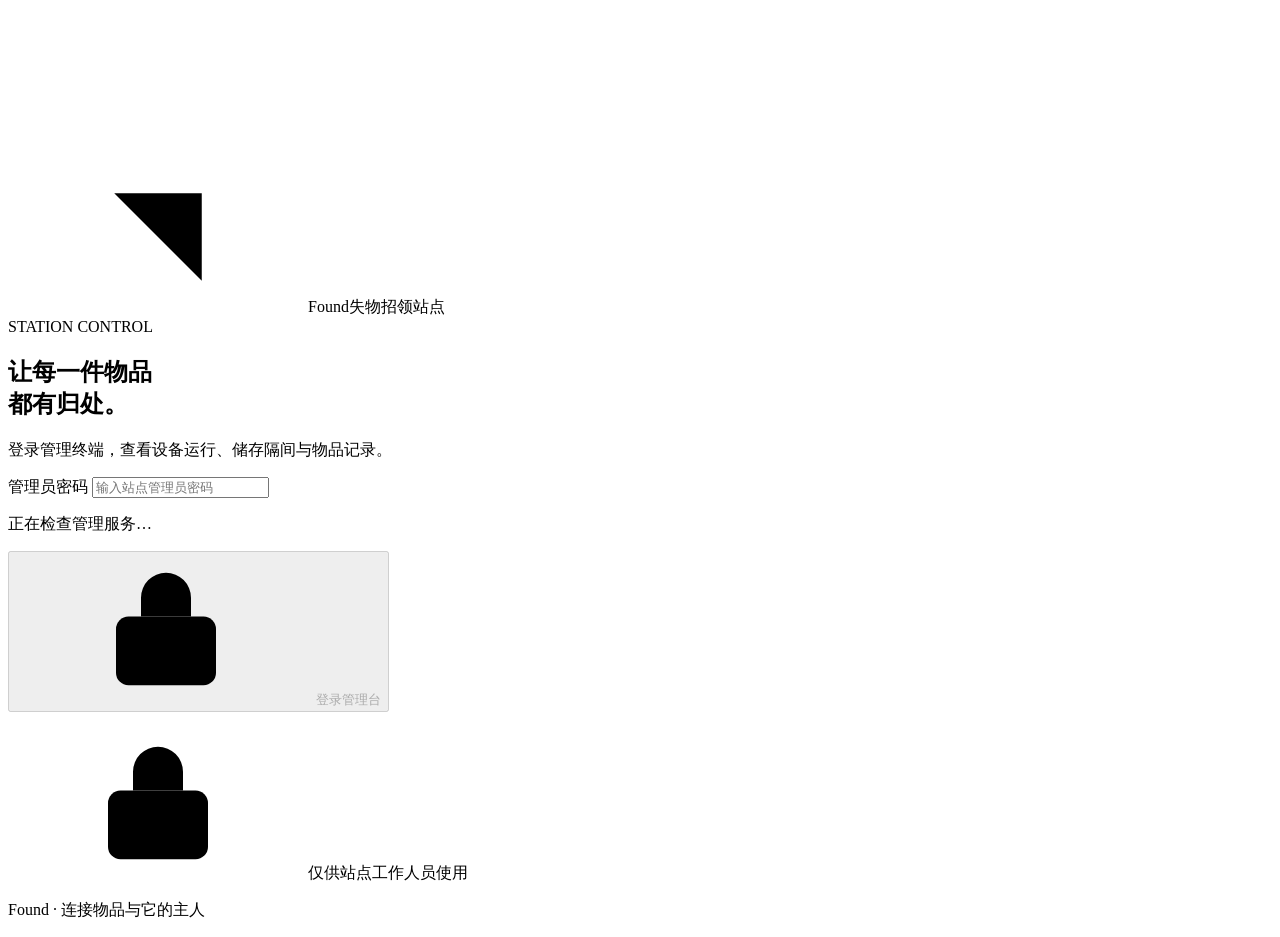
==== lost-found-box/static/admin.html @ 8a5b6bea "Let staff monitor and inspect the shared station without corrupting visitor storage Constraint: Four" ====
<!doctype html>
<html lang="zh-CN">
<head>
  <meta charset="utf-8">
  <meta name="viewport" content="width=device-width, initial-scale=1">
  <meta name="color-scheme" content="light">
  <title>Found · 站点管理</title>
  <link rel="stylesheet" href="/admin/admin.css">
  <script src="/admin/admin.js" defer></script>
</head>
<body>
<svg class="icon-definitions" xmlns="http://www.w3.org/2000/svg" aria-hidden="true"><defs>
  <symbol id="i-arrow" viewBox="0 0 24 24"><path d="M5 19 19 5M5 5h14v14"/></symbol>
  <symbol id="i-grid" viewBox="0 0 24 24"><rect x="3" y="3" width="7" height="7" rx="1.5"/><rect x="14" y="3" width="7" height="7" rx="1.5"/><rect x="3" y="14" width="7" height="7" rx="1.5"/><rect x="14" y="14" width="7" height="7" rx="1.5"/></symbol>
  <symbol id="i-chart" viewBox="0 0 24 24"><path d="M4 4v16h16M7 14l4-5 4 3 5-7"/></symbol>
  <symbol id="i-box" viewBox="0 0 24 24"><path d="m12 3 9 5-9 5-9-5 9-5Zm-9 5v9l9 5 9-5V8M12 13v9M7.5 5.5l9 5"/></symbol>
  <symbol id="i-history" viewBox="0 0 24 24"><path d="M3 11a9 9 0 1 1 2.5 7M3 4v7h7M12 7v5l3 2"/></symbol>
  <symbol id="i-refresh" viewBox="0 0 24 24"><path d="M20 11a8 8 0 0 0-14-5L3 9m0-6v6h6M4 13a8 8 0 0 0 14 5l3-3m0 6v-6h-6"/></symbol>
  <symbol id="i-logout" viewBox="0 0 24 24"><path d="M10 4H4v16h6M9 12h12m-5-5 5 5-5 5"/></symbol>
  <symbol id="i-lock" viewBox="0 0 24 24"><rect x="4" y="10" width="16" height="11" rx="2"/><path d="M8 10V7a4 4 0 0 1 8 0v3M12 14v3"/></symbol>
  <symbol id="i-door" viewBox="0 0 24 24"><path d="M4 21h16M6 21V4h12v17M6 4l8-2v19M11 12v1"/></symbol>
  <symbol id="i-search" viewBox="0 0 24 24"><circle cx="10.5" cy="10.5" r="6.5"/><path d="m16 16 5 5"/></symbol>
  <symbol id="i-check" viewBox="0 0 24 24"><path d="m5 12 4 4L19 6"/></symbol>
  <symbol id="i-alert" viewBox="0 0 24 24"><path d="m12 3 10 18H2L12 3ZM12 9v5m0 3v.1"/></symbol>
  <symbol id="i-cpu" viewBox="0 0 24 24"><rect x="6" y="6" width="12" height="12" rx="2"/><path d="M9 2v4m6-4v4M9 18v4m6-4v4M2 9h4m-4 6h4m12-6h4m-4 6h4"/><rect x="9" y="9" width="6" height="6" rx="1"/></symbol>
  <symbol id="i-memory" viewBox="0 0 24 24"><rect x="2" y="6" width="20" height="12" rx="2"/><path d="M6 18v3m4-3v3m4-3v3m4-3v3M6 10v4m4-4v4m4-4v4m4-4v4"/></symbol>
  <symbol id="i-disk" viewBox="0 0 24 24"><path d="m3 14 3-10h12l3 10"/><rect x="3" y="14" width="18" height="7" rx="2"/><path d="M6 17.5h.1m3 0h.1"/></symbol>
  <symbol id="i-temp" viewBox="0 0 24 24"><path d="M9 14.5V5a3 3 0 0 1 6 0v9.5a5 5 0 1 1-6 0ZM12 8v10m0 0h.1"/></symbol>
  <symbol id="i-network" viewBox="0 0 24 24"><path d="M12 3v18m-4-4 4 4 4-4M4 7a12 12 0 0 1 16 0M7 10a8 8 0 0 1 10 0"/></symbol>
  <symbol id="i-close" viewBox="0 0 24 24"><path d="m5 5 14 14M19 5 5 19"/></symbol>
</defs></svg>

<section id="login-view" class="login-view" aria-labelledby="login-title">
  <div class="login-brand"><span class="brand-mark"><svg><use href="#i-arrow"/></svg></span><span>Found<span class="brand-caption">失物招领站点</span></span></div>
  <div class="login-card">
    <span class="eyebrow">STATION CONTROL</span>
    <h1 id="login-title">让每一件物品<br>都有归处。</h1>
    <p class="login-copy">登录管理终端，查看设备运行、储存隔间与物品记录。</p>
    <form id="login-form">
      <label for="password">管理员密码</label>
      <input id="password" name="password" type="password" autocomplete="current-password" required maxlength="256" placeholder="输入站点管理员密码">
      <p id="login-status" class="form-message" role="status">正在检查管理服务…</p>
      <button id="login-submit" class="button primary" type="submit" disabled><svg><use href="#i-lock"/></svg>登录管理台</button>
    </form>
    <p class="login-footnote"><svg><use href="#i-lock"/></svg>仅供站点工作人员使用</p>
  </div>
  <p class="login-bottom">Found · 连接物品与它的主人</p>
</section>

<div id="dashboard" class="dashboard" hidden>
  <aside class="sidebar">
    <a class="brand" href="#overview" aria-label="Found 管理台首页"><span class="brand-mark"><svg><use href="#i-arrow"/></svg></span><span>Found<small>站点管理台</small></span></a>
    <div class="sidebar-label">工作空间</div>
    <nav aria-label="管理导航">
      <a href="#overview" class="nav-link active"><svg><use href="#i-chart"/></svg><span>运行概览</span></a>
      <a href="#compartments" class="nav-link"><svg><use href="#i-grid"/></svg><span>储存隔间</span><span id="nav-slot-count" class="nav-count">—</span></a>
      <a href="#inventory" class="nav-link"><svg><use href="#i-box"/></svg><span>物品记录</span></a>
      <a href="#activity" class="nav-link"><svg><use href="#i-history"/></svg><span>操作记录</span></a>
    </nav>
    <div class="sidebar-station"><span class="station-dot"></span><div><strong id="sidebar-host">等待连接</strong><span id="sidebar-address">本地站点</span></div></div>
    <p class="sidebar-note">物联网管理终端<span>每 3 秒自动更新</span></p>
  </aside>
  <main>
    <header class="topbar"><div class="breadcrumb">工作空间 <span>/</span> 站点总览</div><div class="topbar-actions"><span id="freshness" class="freshness" role="status">正在连接</span><button id="refresh-button" class="icon-button" aria-label="刷新所有数据" title="刷新所有数据"><svg><use href="#i-refresh"/></svg></button><button id="logout-button" class="button quiet small"><svg><use href="#i-logout"/></svg><span>退出</span></button></div></header>
    <div class="workspace">
      <section id="overview" class="section" aria-labelledby="overview-title">
        <div class="section-heading hero-heading"><div><div class="eyebrow">FOUND / DEVICE OVERVIEW</div><h1 id="overview-title">站点运行概览</h1><p id="device-summary">正在读取设备信息与真实运行数据。</p></div><span id="driver-badge" class="badge neutral">等待数据</span></div>
        <div id="connection-notice" class="notice warning" role="status" hidden></div>
        <div id="pending-journal" class="notice pending-notice" hidden><svg><use href="#i-alert"/></svg><div><strong>有一条待核实的开门请求</strong><p id="pending-description"></p><p id="pending-status" class="muted"></p><div class="button-row"><button id="pending-check" class="button small">查询状态</button><button id="pending-retry" class="button small">确认后重试原请求</button></div></div></div>
        <div class="stat-grid">
          <article class="stat-card"><span>已入柜物品</span><strong id="count-stored">—</strong><span class="stat-note"><i class="dot green"></i>等待主人领取</span></article>
          <article class="stat-card"><span>空闲隔间</span><strong><span id="count-free">—</span><small id="count-capacity"> / —</small></strong><span class="stat-note">每格存放一件物品</span></article>
          <article class="stat-card"><span>累计已领取</span><strong id="count-collected">—</strong><span class="stat-note"><svg><use href="#i-check"/></svg>物品已归还主人</span></article>
          <article class="stat-card attention"><span>待工作人员处理</span><strong id="count-attention">—</strong><span class="stat-note">中断操作与待核实状态</span></article>
        </div>
        <div class="telemetry-layout">
          <article class="panel performance-panel"><div class="panel-heading"><div><h2><svg><use href="#i-cpu"/></svg>设备性能</h2><p>实时采样 · 最近运行趋势</p></div><span id="system-uptime" class="caption">—</span></div>
            <div class="metric-grid">
              <div class="metric"><div class="metric-label"><svg><use href="#i-cpu"/></svg>CPU 使用率</div><div class="metric-value" id="cpu-value">—</div><div id="cpu-chart" class="sparkline" aria-label="CPU 使用率历史"></div><p id="load-value">负载 未提供</p></div>
              <div class="metric"><div class="metric-label"><svg><use href="#i-memory"/></svg>内存使用率</div><div class="metric-value" id="memory-value">—</div><div id="memory-chart" class="sparkline" aria-label="内存使用率历史"></div><p id="memory-detail">容量 未提供</p></div>
              <div class="metric"><div class="metric-label"><svg><use href="#i-temp"/></svg>CPU 温度</div><div class="metric-value" id="temperature-value">—</div><div id="temperature-chart" class="sparkline" aria-label="CPU 温度历史"></div><p>硬件温度读数</p></div>
              <div class="metric"><div class="metric-label"><svg><use href="#i-disk"/></svg>存储空间</div><div class="metric-value" id="disk-value">—</div><div class="capacity-track"><span id="disk-meter"></span></div><p id="disk-detail">容量 未提供</p></div>
            </div>
          </article>
          <article class="panel service-panel"><div class="panel-heading"><h2><svg><use href="#i-network"/></svg>服务状态</h2><span id="service-health" class="badge neutral">待检测</span></div><dl class="service-list"><div><dt>HTTP API</dt><dd id="api-status">—</dd></div><div><dt>SQLite 数据库</dt><dd id="database-status">—</dd></div><div><dt>传输连接</dt><dd id="tls-status">—</dd></div><div><dt>AI 识别</dt><dd id="ai-status">—</dd></div><div><dt>识别队列</dt><dd id="queue-status">—</dd></div></dl><div class="network-summary"><span>网络吞吐</span><strong id="network-rate">—</strong><p id="network-total">接收 / 发送累计 未提供</p></div><div id="network-chart" class="sparkline network-chart" aria-label="接收速率历史"></div><div id="device-info" class="device-info"></div></article>
        </div>
      </section>
      <section id="compartments" class="section" aria-labelledby="compartment-title">
        <div class="section-heading"><div><h2 id="compartment-title">储存隔间</h2><p>软件状态与现场检查分开记录，手动开门不会标记物品已领取。</p></div><span class="section-label"><svg><use href="#i-grid"/></svg>01—04</span></div>
        <div id="slot-grid" class="slot-grid"><p class="empty-state">正在读取隔间状态…</p></div>
        <div id="recovery-panel" class="panel recovery-panel" hidden><div class="panel-heading"><div><h2><svg><use href="#i-alert"/></svg>待核实操作</h2><p>完成现场检查后再确认。开门和物品入柜、领取是独立步骤。</p></div><span id="recovery-count" class="badge warning"></span></div><div id="recovery-list"></div></div>
      </section>
      <section id="inventory" class="section" aria-labelledby="inventory-title">
        <div class="section-heading"><div><h2 id="inventory-title">物品记录</h2><p>查看入柜、已领取及历史照片记录。</p></div><span id="inventory-total" class="section-label">— 条记录</span></div>
        <div class="panel inventory-panel"><form id="inventory-filter" class="filter-bar"><label class="search-field"><svg><use href="#i-search"/></svg><span class="sr-only">搜索物品</span><input id="item-query" type="search" placeholder="搜索物品名称、标签、备注或编号" maxlength="200"></label><label class="status-filter"><span class="sr-only">物品状态</span><select id="item-status"><option value="">全部状态</option><option value="stored">已入柜</option><option value="collected">已领取</option><option value="recorded">仅登记</option><option value="deposit_pending">待放入确认</option><option value="retrieval_pending">待领取确认</option><option value="recovery">待检查</option></select></label><button type="submit" class="button">搜索</button></form>
          <div id="inventory-error" class="inline-error" role="status" hidden></div><div class="table-scroll"><table><thead><tr><th>物品</th><th>格号</th><th>状态</th><th>登记时间</th><th><span class="sr-only">操作</span></th></tr></thead><tbody id="item-rows"></tbody></table></div><p id="inventory-empty" class="empty-state" hidden>没有符合条件的物品。</p><div class="pagination"><span id="page-label">正在读取记录…</span><div class="button-row"><button id="previous-page" class="button small" disabled>上一页</button><button id="next-page" class="button small" disabled>下一页</button></div></div>
        </div>
      </section>
      <section id="activity" class="section" aria-labelledby="activity-title"><div class="section-heading"><div><h2 id="activity-title">最近操作</h2><p>存入、领取与工作人员手动开门的操作记录。</p></div><span id="activity-count" class="section-label">—</span></div><div class="panel"><div id="activity-list" class="activity-list"></div><p id="activity-empty" class="empty-state">等待操作记录…</p></div></section>
      <footer class="page-footer"><span>Found · 失物招领站点管理</span><span id="footer-time">尚未更新</span></footer>
    </div>
  </main>
</div>
<div id="toast" class="toast" role="status" hidden></div>
<dialog id="action-dialog" aria-labelledby="dialog-title"><form id="action-form"><div class="dialog-heading"><span id="dialog-icon" class="dialog-icon"></span><button type="button" class="icon-button" data-close-dialog aria-label="关闭对话框"><svg><use href="#i-close"/></svg></button></div><div class="eyebrow" id="dialog-eyebrow">工作人员操作</div><h2 id="dialog-title"></h2><p id="dialog-description" class="dialog-description"></p><div id="dialog-content"></div><div id="reason-field" hidden><label for="open-reason">开门原因 <span class="required">必填</span></label><textarea id="open-reason" maxlength="200" rows="3" placeholder="例如：检查门锁状态，保持原物品不变"></textarea><span class="field-note">将与本次操作一起记录，最多 200 字。</span></div><label id="physical-check" class="check-field" hidden><input id="physical-confirmed" type="checkbox"><span id="physical-check-label"></span></label><p id="dialog-error" class="form-message error" role="alert" hidden></p><div class="dialog-actions"><button id="dialog-cancel" type="button" class="button" data-close-dialog>取消</button><button id="dialog-submit" type="submit" class="button primary"></button></div></form></dialog>
<dialog id="item-dialog" aria-labelledby="item-dialog-title"><div class="dialog-heading"><span class="eyebrow">物品记录</span><button type="button" class="icon-button" data-close-item aria-label="关闭物品详情"><svg><use href="#i-close"/></svg></button></div><img id="item-detail-image" class="item-detail-image" alt="物品照片" hidden><div id="item-detail-placeholder" class="image-placeholder">暂无可用照片</div><h2 id="item-dialog-title"></h2><div id="item-detail-meta" class="detail-meta"></div><div id="item-detail-tags" class="tags"></div><p id="item-detail-note" class="detail-note"></p><p id="item-detail-error" class="form-message error" hidden></p><div class="dialog-actions"><button type="button" class="button" data-close-item>关闭</button><button id="retry-recognition" class="button primary" type="button">重试识别标签</button></div></dialog>
</body>
</html>
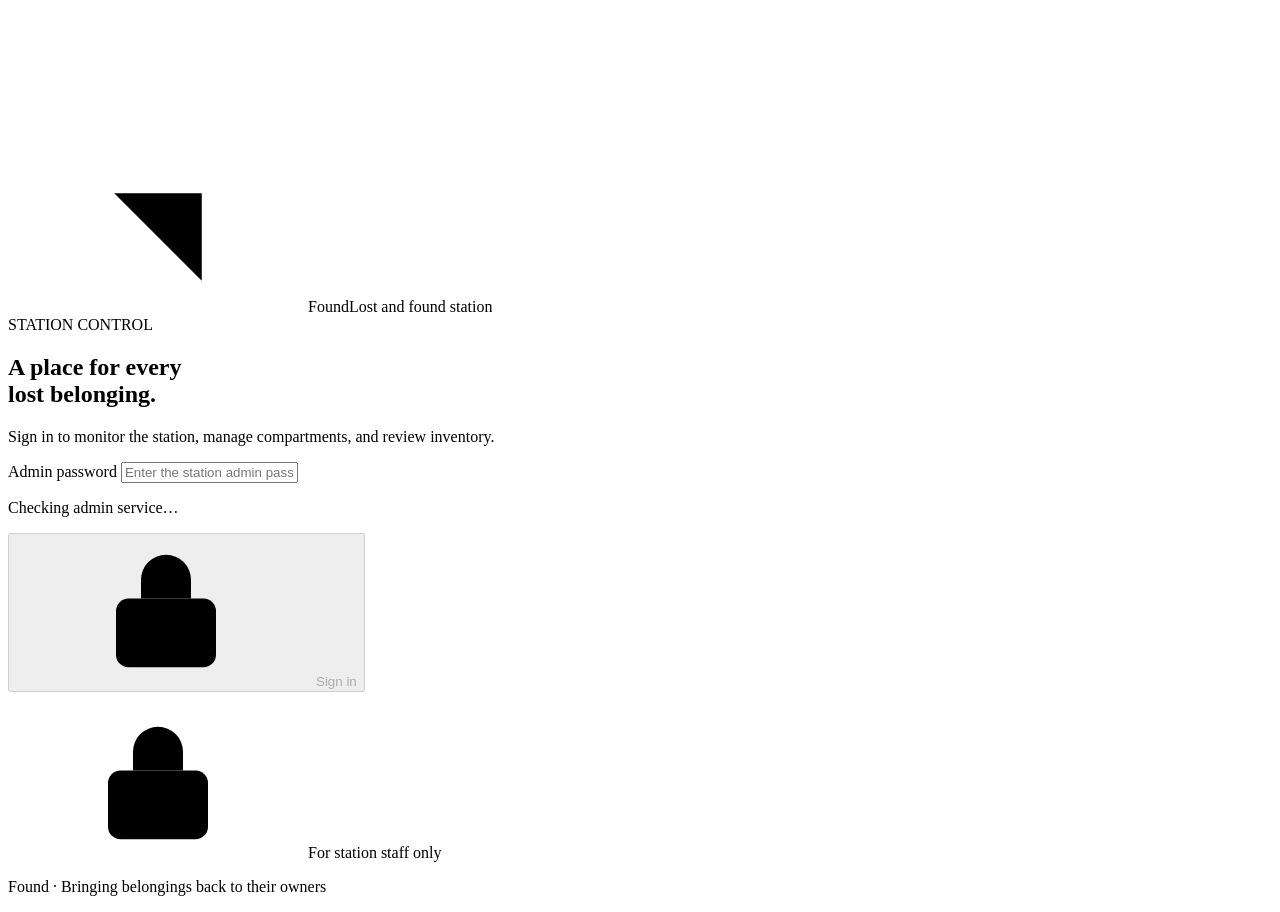
==== commit 3ef6e758: "Make station administration readable in English on every screen size Constraint: Translate interface" ====
--- a/lost-found-box/static/admin.html
+++ b/lost-found-box/static/admin.html
@@ -1,10 +1,10 @@
 <!doctype html>
-<html lang="zh-CN">
+<html lang="en">
 <head>
   <meta charset="utf-8">
   <meta name="viewport" content="width=device-width, initial-scale=1">
   <meta name="color-scheme" content="light">
-  <title>Found · 站点管理</title>
+  <title>Found · Station management</title>
   <link rel="stylesheet" href="/admin/admin.css">
   <script src="/admin/admin.js" defer></script>
 </head>
@@ -31,78 +31,78 @@
 </defs></svg>
 
 <section id="login-view" class="login-view" aria-labelledby="login-title">
-  <div class="login-brand"><span class="brand-mark"><svg><use href="#i-arrow"/></svg></span><span>Found<span class="brand-caption">失物招领站点</span></span></div>
+  <div class="login-brand"><span class="brand-mark"><svg><use href="#i-arrow"/></svg></span><span>Found<span class="brand-caption">Lost and found station</span></span></div>
   <div class="login-card">
     <span class="eyebrow">STATION CONTROL</span>
-    <h1 id="login-title">让每一件物品<br>都有归处。</h1>
-    <p class="login-copy">登录管理终端，查看设备运行、储存隔间与物品记录。</p>
+    <h1 id="login-title">A place for every<br>lost belonging.</h1>
+    <p class="login-copy">Sign in to monitor the station, manage compartments, and review inventory.</p>
     <form id="login-form">
-      <label for="password">管理员密码</label>
-      <input id="password" name="password" type="password" autocomplete="current-password" required maxlength="256" placeholder="输入站点管理员密码">
-      <p id="login-status" class="form-message" role="status">正在检查管理服务…</p>
-      <button id="login-submit" class="button primary" type="submit" disabled><svg><use href="#i-lock"/></svg>登录管理台</button>
+      <label for="password">Admin password</label>
+      <input id="password" name="password" type="password" autocomplete="current-password" required maxlength="256" placeholder="Enter the station admin password">
+      <p id="login-status" class="form-message" role="status">Checking admin service…</p>
+      <button id="login-submit" class="button primary" type="submit" disabled><svg><use href="#i-lock"/></svg>Sign in</button>
     </form>
-    <p class="login-footnote"><svg><use href="#i-lock"/></svg>仅供站点工作人员使用</p>
+    <p class="login-footnote"><svg><use href="#i-lock"/></svg>For station staff only</p>
   </div>
-  <p class="login-bottom">Found · 连接物品与它的主人</p>
+  <p class="login-bottom">Found · Bringing belongings back to their owners</p>
 </section>
 
 <div id="dashboard" class="dashboard" hidden>
   <aside class="sidebar">
-    <a class="brand" href="#overview" aria-label="Found 管理台首页"><span class="brand-mark"><svg><use href="#i-arrow"/></svg></span><span>Found<small>站点管理台</small></span></a>
-    <div class="sidebar-label">工作空间</div>
-    <nav aria-label="管理导航">
-      <a href="#overview" class="nav-link active"><svg><use href="#i-chart"/></svg><span>运行概览</span></a>
-      <a href="#compartments" class="nav-link"><svg><use href="#i-grid"/></svg><span>储存隔间</span><span id="nav-slot-count" class="nav-count">—</span></a>
-      <a href="#inventory" class="nav-link"><svg><use href="#i-box"/></svg><span>物品记录</span></a>
-      <a href="#activity" class="nav-link"><svg><use href="#i-history"/></svg><span>操作记录</span></a>
+    <a class="brand" href="#overview" aria-label="Found dashboard home"><span class="brand-mark"><svg><use href="#i-arrow"/></svg></span><span>Found<small>Station control</small></span></a>
+    <div class="sidebar-label">Workspace</div>
+    <nav aria-label="Admin navigation">
+      <a href="#overview" aria-label="Station overview" title="Station overview" class="nav-link active"><svg><use href="#i-chart"/></svg><span>Station overview</span></a>
+      <a href="#compartments" aria-label="Compartments" title="Compartments" class="nav-link"><svg><use href="#i-grid"/></svg><span>Compartments</span><span id="nav-slot-count" class="nav-count">—</span></a>
+      <a href="#inventory" aria-label="Inventory" title="Inventory" class="nav-link"><svg><use href="#i-box"/></svg><span>Inventory</span></a>
+      <a href="#activity" aria-label="Activity" title="Activity" class="nav-link"><svg><use href="#i-history"/></svg><span>Activity</span></a>
     </nav>
-    <div class="sidebar-station"><span class="station-dot"></span><div><strong id="sidebar-host">等待连接</strong><span id="sidebar-address">本地站点</span></div></div>
-    <p class="sidebar-note">物联网管理终端<span>每 3 秒自动更新</span></p>
+    <div class="sidebar-station"><span class="station-dot"></span><div><strong id="sidebar-host">Awaiting connection</strong><span id="sidebar-address">Local station</span></div></div>
+    <p class="sidebar-note">IoT management console<span>Updates every 3 seconds</span></p>
   </aside>
   <main>
-    <header class="topbar"><div class="breadcrumb">工作空间 <span>/</span> 站点总览</div><div class="topbar-actions"><span id="freshness" class="freshness" role="status">正在连接</span><button id="refresh-button" class="icon-button" aria-label="刷新所有数据" title="刷新所有数据"><svg><use href="#i-refresh"/></svg></button><button id="logout-button" class="button quiet small"><svg><use href="#i-logout"/></svg><span>退出</span></button></div></header>
+    <header class="topbar"><div class="breadcrumb">Workspace <span>/</span> Station overview</div><div class="topbar-actions"><span id="freshness" class="freshness" role="status">Connecting</span><button id="refresh-button" class="icon-button" aria-label="Refresh all data" title="Refresh all data"><svg><use href="#i-refresh"/></svg></button><button id="logout-button" aria-label="Sign out" title="Sign out" class="button quiet small"><svg><use href="#i-logout"/></svg><span>Sign out</span></button></div></header>
     <div class="workspace">
       <section id="overview" class="section" aria-labelledby="overview-title">
-        <div class="section-heading hero-heading"><div><div class="eyebrow">FOUND / DEVICE OVERVIEW</div><h1 id="overview-title">站点运行概览</h1><p id="device-summary">正在读取设备信息与真实运行数据。</p></div><span id="driver-badge" class="badge neutral">等待数据</span></div>
+        <div class="section-heading hero-heading"><div><div class="eyebrow">FOUND / DEVICE OVERVIEW</div><h1 id="overview-title">Station overview</h1><p id="device-summary">Loading device information and live telemetry.</p></div><span id="driver-badge" class="badge neutral">Awaiting data</span></div>
         <div id="connection-notice" class="notice warning" role="status" hidden></div>
-        <div id="pending-journal" class="notice pending-notice" hidden><svg><use href="#i-alert"/></svg><div><strong>有一条待核实的开门请求</strong><p id="pending-description"></p><p id="pending-status" class="muted"></p><div class="button-row"><button id="pending-check" class="button small">查询状态</button><button id="pending-retry" class="button small">确认后重试原请求</button></div></div></div>
+        <div id="pending-journal" class="notice pending-notice" hidden><svg><use href="#i-alert"/></svg><div><strong>An opening request needs verification</strong><p id="pending-description"></p><p id="pending-status" class="muted"></p><div class="button-row"><button id="pending-check" class="button small">Check status</button><button id="pending-retry" class="button small">Review and retry original request</button></div></div></div>
         <div class="stat-grid">
-          <article class="stat-card"><span>已入柜物品</span><strong id="count-stored">—</strong><span class="stat-note"><i class="dot green"></i>等待主人领取</span></article>
-          <article class="stat-card"><span>空闲隔间</span><strong><span id="count-free">—</span><small id="count-capacity"> / —</small></strong><span class="stat-note">每格存放一件物品</span></article>
-          <article class="stat-card"><span>累计已领取</span><strong id="count-collected">—</strong><span class="stat-note"><svg><use href="#i-check"/></svg>物品已归还主人</span></article>
-          <article class="stat-card attention"><span>待工作人员处理</span><strong id="count-attention">—</strong><span class="stat-note">中断操作与待核实状态</span></article>
+          <article class="stat-card"><span>Stored items</span><strong id="count-stored">—</strong><span class="stat-note"><i class="dot green"></i>Awaiting their owners</span></article>
+          <article class="stat-card"><span>Available compartments</span><strong><span id="count-free">—</span><small id="count-capacity"> / —</small></strong><span class="stat-note">One item per compartment</span></article>
+          <article class="stat-card"><span>Total collected</span><strong id="count-collected">—</strong><span class="stat-note"><svg><use href="#i-check"/></svg>Returned to their owners</span></article>
+          <article class="stat-card attention"><span>Needs staff attention</span><strong id="count-attention">—</strong><span class="stat-note">Interrupted or unverified operations</span></article>
         </div>
         <div class="telemetry-layout">
-          <article class="panel performance-panel"><div class="panel-heading"><div><h2><svg><use href="#i-cpu"/></svg>设备性能</h2><p>实时采样 · 最近运行趋势</p></div><span id="system-uptime" class="caption">—</span></div>
+          <article class="panel performance-panel"><div class="panel-heading"><div><h2><svg><use href="#i-cpu"/></svg>Device performance</h2><p>Live samples · Recent trends</p></div><span id="system-uptime" class="caption">—</span></div>
             <div class="metric-grid">
-              <div class="metric"><div class="metric-label"><svg><use href="#i-cpu"/></svg>CPU 使用率</div><div class="metric-value" id="cpu-value">—</div><div id="cpu-chart" class="sparkline" aria-label="CPU 使用率历史"></div><p id="load-value">负载 未提供</p></div>
-              <div class="metric"><div class="metric-label"><svg><use href="#i-memory"/></svg>内存使用率</div><div class="metric-value" id="memory-value">—</div><div id="memory-chart" class="sparkline" aria-label="内存使用率历史"></div><p id="memory-detail">容量 未提供</p></div>
-              <div class="metric"><div class="metric-label"><svg><use href="#i-temp"/></svg>CPU 温度</div><div class="metric-value" id="temperature-value">—</div><div id="temperature-chart" class="sparkline" aria-label="CPU 温度历史"></div><p>硬件温度读数</p></div>
-              <div class="metric"><div class="metric-label"><svg><use href="#i-disk"/></svg>存储空间</div><div class="metric-value" id="disk-value">—</div><div class="capacity-track"><span id="disk-meter"></span></div><p id="disk-detail">容量 未提供</p></div>
+              <div class="metric"><div class="metric-label"><svg><use href="#i-cpu"/></svg>CPU usage</div><div class="metric-value" id="cpu-value">—</div><div id="cpu-chart" class="sparkline" aria-label="CPU usage history"></div><p id="load-value">Load unavailable</p></div>
+              <div class="metric"><div class="metric-label"><svg><use href="#i-memory"/></svg>Memory usage</div><div class="metric-value" id="memory-value">—</div><div id="memory-chart" class="sparkline" aria-label="Memory usage history"></div><p id="memory-detail">Capacity unavailable</p></div>
+              <div class="metric"><div class="metric-label"><svg><use href="#i-temp"/></svg>CPU temperature</div><div class="metric-value" id="temperature-value">—</div><div id="temperature-chart" class="sparkline" aria-label="CPU temperature history"></div><p>Hardware temperature reading</p></div>
+              <div class="metric"><div class="metric-label"><svg><use href="#i-disk"/></svg>Disk usage</div><div class="metric-value" id="disk-value">—</div><div class="capacity-track"><span id="disk-meter"></span></div><p id="disk-detail">Capacity unavailable</p></div>
             </div>
           </article>
-          <article class="panel service-panel"><div class="panel-heading"><h2><svg><use href="#i-network"/></svg>服务状态</h2><span id="service-health" class="badge neutral">待检测</span></div><dl class="service-list"><div><dt>HTTP API</dt><dd id="api-status">—</dd></div><div><dt>SQLite 数据库</dt><dd id="database-status">—</dd></div><div><dt>传输连接</dt><dd id="tls-status">—</dd></div><div><dt>AI 识别</dt><dd id="ai-status">—</dd></div><div><dt>识别队列</dt><dd id="queue-status">—</dd></div></dl><div class="network-summary"><span>网络吞吐</span><strong id="network-rate">—</strong><p id="network-total">接收 / 发送累计 未提供</p></div><div id="network-chart" class="sparkline network-chart" aria-label="接收速率历史"></div><div id="device-info" class="device-info"></div></article>
+          <article class="panel service-panel"><div class="panel-heading"><h2><svg><use href="#i-network"/></svg>Service health</h2><span id="service-health" class="badge neutral">Awaiting check</span></div><dl class="service-list"><div><dt>HTTP API</dt><dd id="api-status">—</dd></div><div><dt>SQLite database</dt><dd id="database-status">—</dd></div><div><dt>Connection</dt><dd id="tls-status">—</dd></div><div><dt>AI recognition</dt><dd id="ai-status">—</dd></div><div><dt>Recognition queue</dt><dd id="queue-status">—</dd></div></dl><div class="network-summary"><span>Network throughput</span><strong id="network-rate">—</strong><p id="network-total">Receive / send totals unavailable</p></div><div id="network-chart" class="sparkline network-chart" aria-label="Receive rate history"></div><div id="device-info" class="device-info"></div></article>
         </div>
       </section>
       <section id="compartments" class="section" aria-labelledby="compartment-title">
-        <div class="section-heading"><div><h2 id="compartment-title">储存隔间</h2><p>软件状态与现场检查分开记录，手动开门不会标记物品已领取。</p></div><span class="section-label"><svg><use href="#i-grid"/></svg>01—04</span></div>
-        <div id="slot-grid" class="slot-grid"><p class="empty-state">正在读取隔间状态…</p></div>
-        <div id="recovery-panel" class="panel recovery-panel" hidden><div class="panel-heading"><div><h2><svg><use href="#i-alert"/></svg>待核实操作</h2><p>完成现场检查后再确认。开门和物品入柜、领取是独立步骤。</p></div><span id="recovery-count" class="badge warning"></span></div><div id="recovery-list"></div></div>
+        <div class="section-heading"><div><h2 id="compartment-title">Compartments</h2><p>Software status does not verify the physical door. Manual opening does not mark an item as collected.</p></div><span class="section-label"><svg><use href="#i-grid"/></svg>01—04</span></div>
+        <div id="slot-grid" class="slot-grid"><p class="empty-state">Loading compartment status…</p></div>
+        <div id="recovery-panel" class="panel recovery-panel" hidden><div class="panel-heading"><div><h2><svg><use href="#i-alert"/></svg>Operations to verify</h2><p>Inspect the compartment before confirming. Opening the door does not confirm a deposit or collection.</p></div><span id="recovery-count" class="badge warning"></span></div><div id="recovery-list"></div></div>
       </section>
       <section id="inventory" class="section" aria-labelledby="inventory-title">
-        <div class="section-heading"><div><h2 id="inventory-title">物品记录</h2><p>查看入柜、已领取及历史照片记录。</p></div><span id="inventory-total" class="section-label">— 条记录</span></div>
-        <div class="panel inventory-panel"><form id="inventory-filter" class="filter-bar"><label class="search-field"><svg><use href="#i-search"/></svg><span class="sr-only">搜索物品</span><input id="item-query" type="search" placeholder="搜索物品名称、标签、备注或编号" maxlength="200"></label><label class="status-filter"><span class="sr-only">物品状态</span><select id="item-status"><option value="">全部状态</option><option value="stored">已入柜</option><option value="collected">已领取</option><option value="recorded">仅登记</option><option value="deposit_pending">待放入确认</option><option value="retrieval_pending">待领取确认</option><option value="recovery">待检查</option></select></label><button type="submit" class="button">搜索</button></form>
-          <div id="inventory-error" class="inline-error" role="status" hidden></div><div class="table-scroll"><table><thead><tr><th>物品</th><th>格号</th><th>状态</th><th>登记时间</th><th><span class="sr-only">操作</span></th></tr></thead><tbody id="item-rows"></tbody></table></div><p id="inventory-empty" class="empty-state" hidden>没有符合条件的物品。</p><div class="pagination"><span id="page-label">正在读取记录…</span><div class="button-row"><button id="previous-page" class="button small" disabled>上一页</button><button id="next-page" class="button small" disabled>下一页</button></div></div>
+        <div class="section-heading"><div><h2 id="inventory-title">Inventory</h2><p>Review stored and collected items, including historical photo records.</p></div><span id="inventory-total" class="section-label">Records: —</span></div>
+        <div class="panel inventory-panel"><form id="inventory-filter" class="filter-bar"><label class="search-field"><svg><use href="#i-search"/></svg><span class="sr-only">Search inventory</span><input id="item-query" type="search" placeholder="Search names, tags, notes, or IDs" maxlength="200"></label><label class="status-filter"><span class="sr-only">Item status</span><select id="item-status"><option value="">All statuses</option><option value="stored">Stored</option><option value="collected">Collected</option><option value="recorded">Recorded</option><option value="deposit_pending">Awaiting deposit</option><option value="retrieval_pending">Awaiting collection</option><option value="recovery">Needs inspection</option></select></label><button type="submit" class="button">Search</button></form>
+          <div id="inventory-error" class="inline-error" role="status" hidden></div><div class="table-scroll"><table><thead><tr><th>Item</th><th>Compartment</th><th>Status</th><th>Recorded at</th><th><span class="sr-only">Actions</span></th></tr></thead><tbody id="item-rows"></tbody></table></div><p id="inventory-empty" class="empty-state" hidden>No items match your filters.</p><div class="pagination"><span id="page-label">Loading records…</span><div class="button-row"><button id="previous-page" class="button small" disabled>Previous</button><button id="next-page" class="button small" disabled>Next</button></div></div>
         </div>
       </section>
-      <section id="activity" class="section" aria-labelledby="activity-title"><div class="section-heading"><div><h2 id="activity-title">最近操作</h2><p>存入、领取与工作人员手动开门的操作记录。</p></div><span id="activity-count" class="section-label">—</span></div><div class="panel"><div id="activity-list" class="activity-list"></div><p id="activity-empty" class="empty-state">等待操作记录…</p></div></section>
-      <footer class="page-footer"><span>Found · 失物招领站点管理</span><span id="footer-time">尚未更新</span></footer>
+      <section id="activity" class="section" aria-labelledby="activity-title"><div class="section-heading"><div><h2 id="activity-title">Activity</h2><p>A history of deposits, collections, and manual openings by staff.</p></div><span id="activity-count" class="section-label">—</span></div><div class="panel"><div id="activity-list" class="activity-list"></div><p id="activity-empty" class="empty-state">Loading activity…</p></div></section>
+      <footer class="page-footer"><span>Found · Lost and found station management</span><span id="footer-time">Not yet updated</span></footer>
     </div>
   </main>
 </div>
 <div id="toast" class="toast" role="status" hidden></div>
-<dialog id="action-dialog" aria-labelledby="dialog-title"><form id="action-form"><div class="dialog-heading"><span id="dialog-icon" class="dialog-icon"></span><button type="button" class="icon-button" data-close-dialog aria-label="关闭对话框"><svg><use href="#i-close"/></svg></button></div><div class="eyebrow" id="dialog-eyebrow">工作人员操作</div><h2 id="dialog-title"></h2><p id="dialog-description" class="dialog-description"></p><div id="dialog-content"></div><div id="reason-field" hidden><label for="open-reason">开门原因 <span class="required">必填</span></label><textarea id="open-reason" maxlength="200" rows="3" placeholder="例如：检查门锁状态，保持原物品不变"></textarea><span class="field-note">将与本次操作一起记录，最多 200 字。</span></div><label id="physical-check" class="check-field" hidden><input id="physical-confirmed" type="checkbox"><span id="physical-check-label"></span></label><p id="dialog-error" class="form-message error" role="alert" hidden></p><div class="dialog-actions"><button id="dialog-cancel" type="button" class="button" data-close-dialog>取消</button><button id="dialog-submit" type="submit" class="button primary"></button></div></form></dialog>
-<dialog id="item-dialog" aria-labelledby="item-dialog-title"><div class="dialog-heading"><span class="eyebrow">物品记录</span><button type="button" class="icon-button" data-close-item aria-label="关闭物品详情"><svg><use href="#i-close"/></svg></button></div><img id="item-detail-image" class="item-detail-image" alt="物品照片" hidden><div id="item-detail-placeholder" class="image-placeholder">暂无可用照片</div><h2 id="item-dialog-title"></h2><div id="item-detail-meta" class="detail-meta"></div><div id="item-detail-tags" class="tags"></div><p id="item-detail-note" class="detail-note"></p><p id="item-detail-error" class="form-message error" hidden></p><div class="dialog-actions"><button type="button" class="button" data-close-item>关闭</button><button id="retry-recognition" class="button primary" type="button">重试识别标签</button></div></dialog>
+<dialog id="action-dialog" aria-labelledby="dialog-title"><form id="action-form"><div class="dialog-heading"><span id="dialog-icon" class="dialog-icon"></span><button type="button" class="icon-button" data-close-dialog aria-label="Close dialog"><svg><use href="#i-close"/></svg></button></div><div class="eyebrow" id="dialog-eyebrow">Staff action</div><h2 id="dialog-title"></h2><p id="dialog-description" class="dialog-description"></p><div id="dialog-content"></div><div id="reason-field" hidden><label for="open-reason">Reason for opening <span class="required">Required</span></label><textarea id="open-reason" maxlength="200" rows="3" placeholder="For example: inspect the lock without changing the contents"></textarea><span class="field-note">Saved with this operation. Maximum 200 characters.</span></div><label id="physical-check" class="check-field" hidden><input id="physical-confirmed" type="checkbox"><span id="physical-check-label"></span></label><p id="dialog-error" class="form-message error" role="alert" hidden></p><div class="dialog-actions"><button id="dialog-cancel" type="button" class="button" data-close-dialog>Cancel</button><button id="dialog-submit" type="submit" class="button primary"></button></div></form></dialog>
+<dialog id="item-dialog" aria-labelledby="item-dialog-title"><div class="dialog-heading"><span class="eyebrow">Inventory</span><button type="button" class="icon-button" data-close-item aria-label="Close item details"><svg><use href="#i-close"/></svg></button></div><img id="item-detail-image" class="item-detail-image" alt="Item photo" hidden><div id="item-detail-placeholder" class="image-placeholder">No photo available</div><h2 id="item-dialog-title"></h2><div id="item-detail-meta" class="detail-meta"></div><div id="item-detail-tags" class="tags"></div><p id="item-detail-note" class="detail-note"></p><p id="item-detail-error" class="form-message error" hidden></p><div class="dialog-actions"><button type="button" class="button" data-close-item>Close</button><button id="retry-recognition" class="button primary" type="button">Retry tag recognition</button></div></dialog>
 </body>
 </html>
